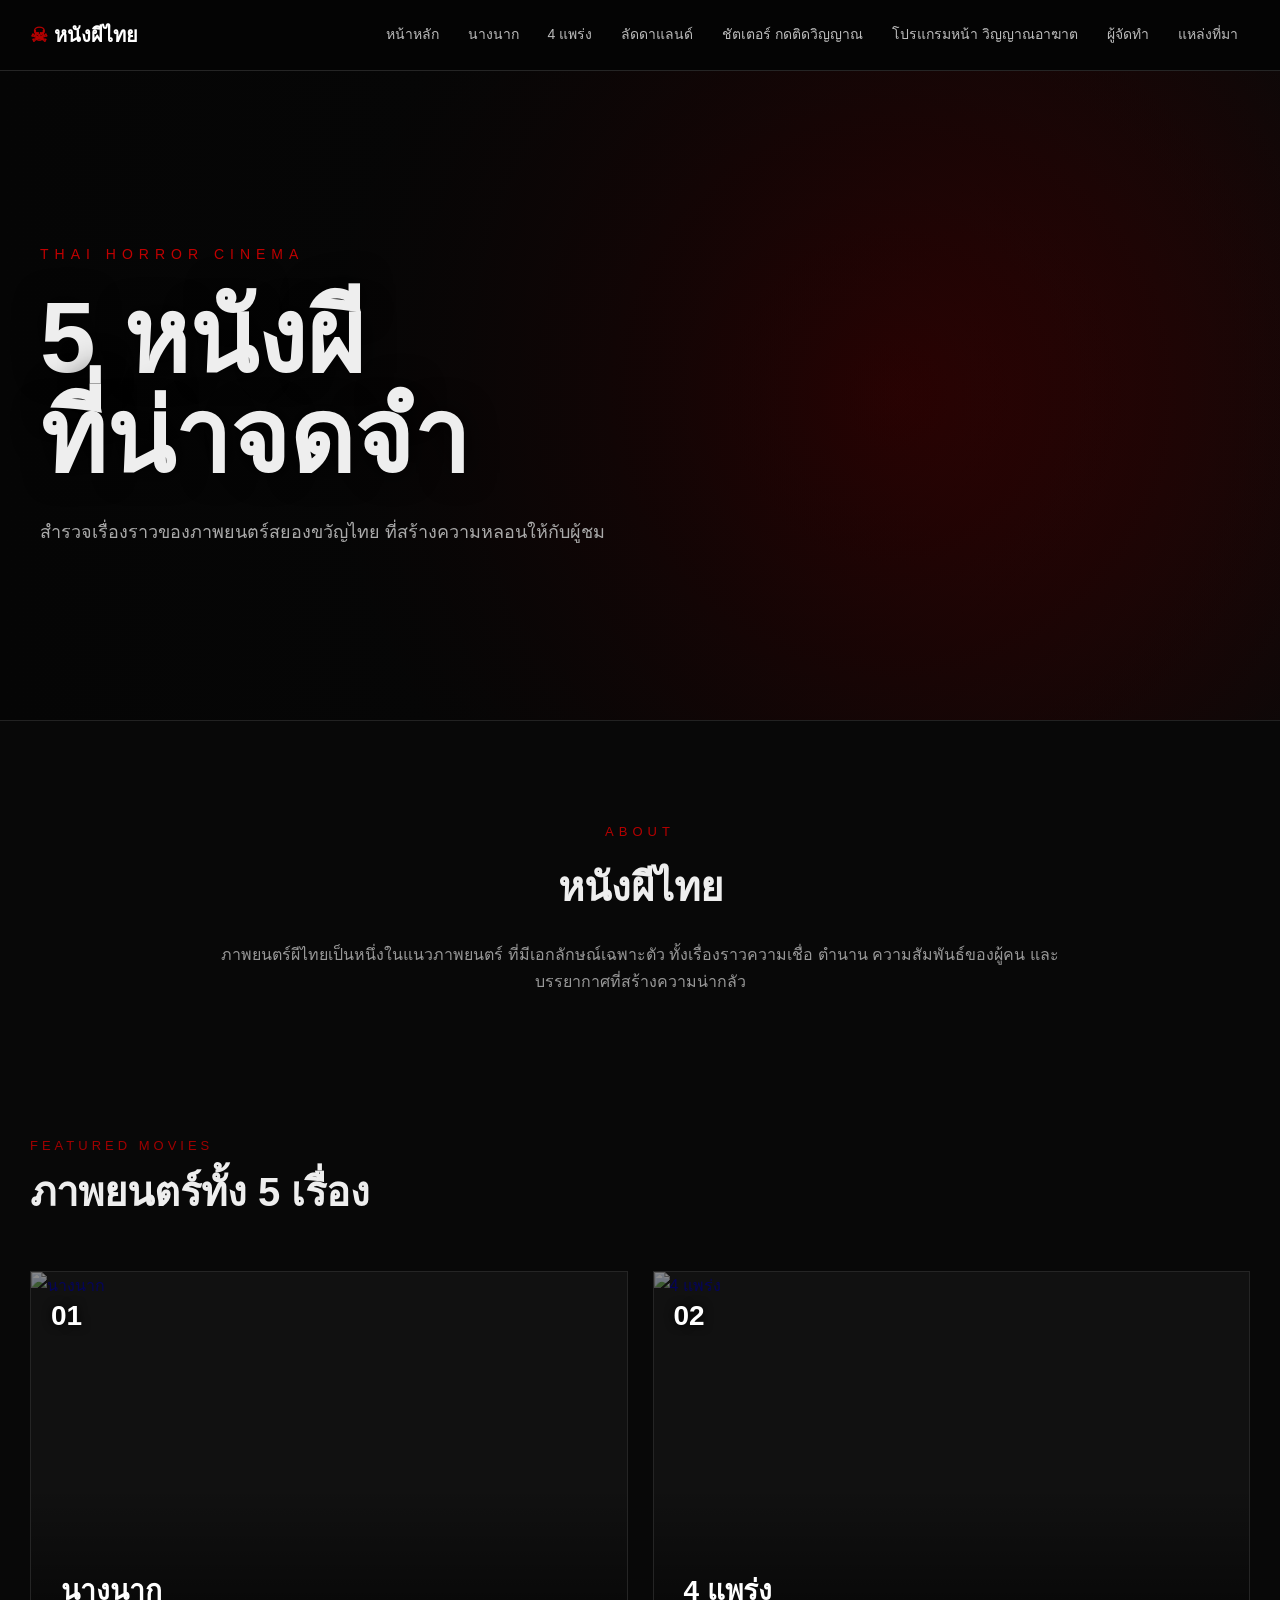
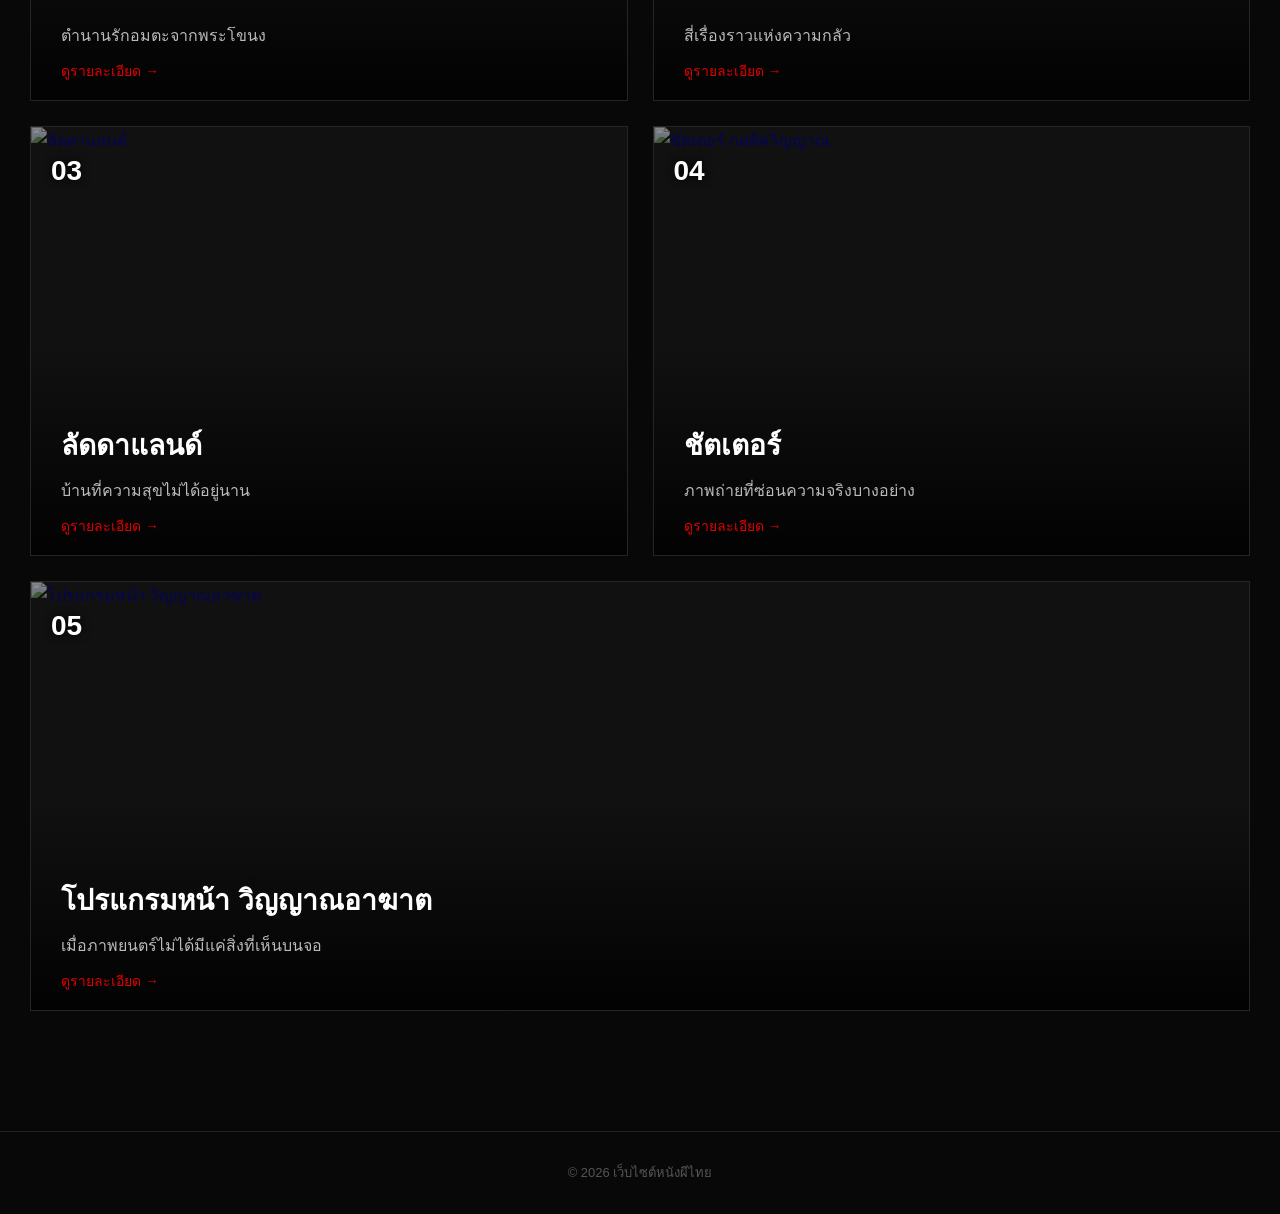
==== home.html @ dfc4360a "Add files via upload" ====
<!DOCTYPE html>
<html lang="th">
<head>
    <meta charset="UTF-8">
    <meta name="viewport" content="width=device-width, initial-scale=1.0">
    <title>หน้าหลัก | หนังผีไทย</title>
    <link rel="stylesheet" href="style.css">
</head>

<body>

<header>
    <nav>

        <div class="logo">☠ หนังผีไทย</div>

        <div class="menu">
            <a href="home.html">หน้าหลัก</a>
            <a href="nangnak.html">นางนาก</a>
            <a href="4p.html">4 แพร่ง</a>
            <a href="laddaland.html">ลัดดาแลนด์</a>
            <a href="shutter.html">ชัตเตอร์ กดติดวิญญาณ</a>
            <a href="program.html">โปรแกรมหน้า วิญญาณอาฆาต</a>
            <a href="author.html">ผู้จัดทำ</a>
            <a href="source.html">แหล่งที่มา</a>
        </div>

    </nav>
</header>


<main>

    <section class="hero">

        <div class="hero-content">

            <p class="hero-small">THAI HORROR CINEMA</p>

            <h1>
                5 หนังผี<br>
                ที่น่าจดจำ
            </h1>

            <p>
                สำรวจเรื่องราวของภาพยนตร์สยองขวัญไทย
                ที่สร้างความหลอนให้กับผู้ชม
            </p>

        </div>

    </section>


    <section class="about">

        <p class="section-label">ABOUT</p>

        <h2>หนังผีไทย</h2>

        <p>
            ภาพยนตร์ผีไทยเป็นหนึ่งในแนวภาพยนตร์
            ที่มีเอกลักษณ์เฉพาะตัว ทั้งเรื่องราวความเชื่อ
            ตำนาน ความสัมพันธ์ของผู้คน
            และบรรยากาศที่สร้างความน่ากลัว
        </p>

    </section>


    <section class="movie-section">

        <div class="section-title">
            <p>FEATURED MOVIES</p>
            <h2>ภาพยนตร์ทั้ง 5 เรื่อง</h2>
        </div>


        <div class="movie-grid">


            <a href="nangnak.html" class="movie-card">

                <img src="nangnak/pic1.jpg" alt="นางนาก">

                <div class="movie-number">01</div>

                <div class="movie-overlay">
                    <h3>นางนาก</h3>
                    <p>ตำนานรักอมตะจากพระโขนง</p>
                    <span>ดูรายละเอียด →</span>
                </div>

            </a>


            <a href="4p.html" class="movie-card">

                <img src="4p/1pic.jpg" alt="4 แพร่ง">

                <div class="movie-number">02</div>

                <div class="movie-overlay">
                    <h3>4 แพร่ง</h3>
                    <p>สี่เรื่องราวแห่งความกลัว</p>
                    <span>ดูรายละเอียด →</span>
                </div>

            </a>


            <a href="laddaland.html" class="movie-card">

                <img src="laddaland/pic1.png" alt="ลัดดาแลนด์">

                <div class="movie-number">03</div>

                <div class="movie-overlay">
                    <h3>ลัดดาแลนด์</h3>
                    <p>บ้านที่ความสุขไม่ได้อยู่นาน</p>
                    <span>ดูรายละเอียด →</span>
                </div>

            </a>


            <a href="shutter.html" class="movie-card">

                <img src="shutter/shutter.png" alt="ชัตเตอร์ กดติดวิญญาณ">

                <div class="movie-number">04</div>

                <div class="movie-overlay">
                    <h3>ชัตเตอร์</h3>
                    <p>ภาพถ่ายที่ซ่อนความจริงบางอย่าง</p>
                    <span>ดูรายละเอียด →</span>
                </div>

            </a>


            <a href="program.html" class="movie-card">

                <img src="programarkat/pic1.png" alt="โปรแกรมหน้า วิญญาณอาฆาต">

                <div class="movie-number">05</div>

                <div class="movie-overlay">
                    <h3>โปรแกรมหน้า วิญญาณอาฆาต</h3>
                    <p>เมื่อภาพยนตร์ไม่ได้มีแค่สิ่งที่เห็นบนจอ</p>
                    <span>ดูรายละเอียด →</span>
                </div>

            </a>


        </div>

    </section>

</main>


<footer>
    © 2026 เว็บไซต์หนังผีไทย
</footer>

</body>
</html>
---- style.css ----
/* =========================================
   RESET
========================================= */

* {
    margin: 0;
    padding: 0;
    box-sizing: border-box;
}

html {
    scroll-behavior: smooth;
}

body {
    font-family: Arial, "Tahoma", sans-serif;
    background: #080808;
    color: #eeeeee;
    line-height: 1.7;
}


/* =========================================
   HEADER / NAVIGATION
========================================= */

header {
    position: sticky;
    top: 0;
    z-index: 1000;
    background: rgba(5, 5, 5, 0.96);
    border-bottom: 1px solid #252525;
    backdrop-filter: blur(10px);
}

nav {
    max-width: 1400px;
    margin: auto;
    min-height: 70px;
    display: flex;
    align-items: center;
    justify-content: space-between;
    gap: 25px;
    padding: 10px 30px;
}

.logo {
    color: #ffffff;
    font-size: 20px;
    font-weight: bold;
    white-space: nowrap;
}

.logo:first-letter {
    color: #b30000;
}

.menu {
    display: flex;
    flex-wrap: wrap;
    justify-content: flex-end;
    gap: 5px;
}

.menu a {
    color: #bbbbbb;
    text-decoration: none;
    padding: 8px 12px;
    font-size: 14px;
    transition: 0.3s;
}

.menu a:hover {
    color: #ff3030;
    background: #151515;
}


/* =========================================
   INTRO PAGE
========================================= */

.intro-page {
    min-height: 100vh;

    background:
        linear-gradient(
            rgba(0, 0, 0, 0.78),
            rgba(0, 0, 0, 0.9)
        ),
        radial-gradient(
            circle at center,
            #420000 0%,
            #090909 55%,
            #000000 100%
        );

    display: flex;
    align-items: center;
    justify-content: center;
    text-align: center;
}

.intro-overlay {
    width: 90%;
    max-width: 800px;
}

.warning {
    color: #d00000;
    font-size: 14px;
    letter-spacing: 5px;
    margin-bottom: 25px;
    animation: flicker 2s infinite;
}

.intro-overlay h1 {
    font-size: clamp(45px, 8vw, 90px);
    line-height: 1.05;
    color: #ffffff;
    text-shadow:
        0 0 10px #000,
        0 0 30px #7a0000;
}

.intro-overlay p {
    color: #999999;
    margin: 30px 0;
    font-size: 17px;
}

.enter-button {
    display: inline-block;
    padding: 14px 40px;
    border: 1px solid #a00000;
    color: #ffffff;
    text-decoration: none;
    background: #520000;
    transition: 0.3s;
}

.enter-button:hover {
    background: #a00000;
    box-shadow: 0 0 30px #8b0000;
    transform: translateY(-3px);
}

.intro-overlay small {
    display: block;
    margin-top: 35px;
    color: #555555;
}


/* =========================================
   HERO
========================================= */

.hero {
    min-height: 650px;

    display: flex;
    align-items: center;

    background:
        linear-gradient(
            90deg,
            #050505 0%,
            rgba(5, 5, 5, 0.8) 35%,
            rgba(5, 5, 5, 0.3) 100%
        ),
        radial-gradient(
            circle at 70% 50%,
            #500000,
            #0a0a0a 60%
        );

    border-bottom: 1px solid #222;
}

.hero-content {
    max-width: 1400px;
    width: 100%;
    margin: auto;
    padding: 60px 40px;
}

.hero-small {
    color: #c00000;
    letter-spacing: 6px;
    font-size: 14px;
    margin-bottom: 20px;
}

.hero h1 {
    font-size: clamp(50px, 8vw, 100px);
    line-height: 1;
    margin-bottom: 30px;
    text-shadow: 0 0 30px #000;
}

.hero p:last-child {
    color: #aaa;
    font-size: 18px;
}


/* =========================================
   GENERAL SECTIONS
========================================= */

.about {
    max-width: 900px;
    margin: auto;
    text-align: center;
    padding: 100px 30px;
}

.section-label {
    color: #b40000;
    font-size: 13px;
    letter-spacing: 5px;
    margin-bottom: 10px;
}

.about h2,
.section-title h2 {
    font-size: 40px;
    margin-bottom: 20px;
}

.about > p:last-child {
    color: #999;
}


/* =========================================
   MOVIE SECTION
========================================= */

.movie-section {
    max-width: 1400px;
    margin: auto;
    padding: 40px 30px 120px;
}

.section-title {
    margin-bottom: 45px;
}

.section-title p {
    color: #a00000;
    letter-spacing: 4px;
    font-size: 13px;
}

.movie-grid {
    display: grid;
    grid-template-columns: repeat(2, 1fr);
    gap: 25px;
}

.movie-card {
    position: relative;
    display: block;
    height: 430px;
    overflow: hidden;
    background: #111;
    border: 1px solid #252525;
    text-decoration: none;
}

.movie-card:last-child {
    grid-column: span 2;
}

.movie-card img {
    width: 100%;
    height: 100%;
    object-fit: cover;
    display: block;

    filter: grayscale(35%) brightness(55%);

    transition:
        transform 0.7s,
        filter 0.7s;
}

.movie-card:hover img {
    transform: scale(1.08);
    filter: grayscale(0%) brightness(70%);
}

.movie-number {
    position: absolute;
    top: 20px;
    left: 20px;
    z-index: 2;

    font-size: 28px;
    font-weight: bold;
    color: #ffffff;

    text-shadow: 0 0 10px #000;
}

.movie-overlay {
    position: absolute;
    left: 0;
    right: 0;
    bottom: 0;

    padding: 80px 30px 30px;

    background:
        linear-gradient(
            transparent,
            rgba(0, 0, 0, 0.95)
        );

    transform: translateY(15px);
    transition: 0.4s;
}

.movie-card:hover .movie-overlay {
    transform: translateY(0);
}

.movie-overlay h3 {
    font-size: 28px;
    color: #ffffff;
}

.movie-overlay p {
    color: #bbb;
    margin: 8px 0;
}

.movie-overlay span {
    color: #e00000;
    font-size: 14px;
}


/* =========================================
   DETAIL PAGE
========================================= */

.detail-page {
    max-width: 1300px;
    min-height: calc(100vh - 70px);

    margin: auto;
    padding: 80px 30px;

    display: grid;
    grid-template-columns: 0.9fr 1.1fr;
    gap: 70px;
    align-items: center;
}

.detail-image {
    height: 650px;
    overflow: hidden;
    border: 1px solid #2a2a2a;
    background: #111;
}

.detail-image img {
    width: 100%;
    height: 100%;
    object-fit: cover;
    filter: brightness(65%);
    transition: 0.5s;
}

.detail-image:hover img {
    transform: scale(1.04);
    filter: brightness(80%);
}

.rank {
    color: #b00000;
    letter-spacing: 5px;
    font-size: 14px;
}

.detail-content h1 {
    font-size: clamp(45px, 6vw, 75px);
    line-height: 1.05;
    margin: 15px 0;
}

.detail-content h3 {
    color: #777;
    letter-spacing: 5px;
    font-size: 15px;
}

.line {
    width: 70px;
    height: 2px;
    background: #a00000;
    margin: 30px 0;
}

.detail-content > p:not(.rank) {
    color: #aaa;
    margin-bottom: 20px;
}

.info-box {
    margin: 30px 0;
    padding: 20px 25px;
    background: #111;
    border-left: 3px solid #a00000;
}

.info-box p {
    color: #999;
}

.info-box b {
    color: #eeeeee;
}

.back-button {
    display: inline-block;
    padding: 12px 25px;
    border: 1px solid #444;
    color: #ffffff;
    text-decoration: none;
    transition: 0.3s;
}

.back-button:hover {
    border-color: #a00000;
    background: #650000;
}


/* =========================================
   AUTHOR PAGE
========================================= */

.author-page {
    max-width: 850px;
    min-height: calc(100vh - 70px);
    margin: auto;

    padding: 100px 30px;

    text-align: center;
}

.author-icon {
    width: 100px;
    height: 100px;

    margin: 0 auto 30px;

    border: 1px solid #800000;
    border-radius: 50%;

    display: flex;
    align-items: center;
    justify-content: center;

    color: #b00000;
    font-size: 40px;

    box-shadow: 0 0 30px rgba(150, 0, 0, 0.25);
}

.author-page h1 {
    font-size: 60px;
    margin-bottom: 40px;
}

.author-card {
    text-align: left;

    padding: 40px;

    background: #101010;
    border: 1px solid #292929;

    margin-bottom: 40px;
}

.author-card p {
    margin: 10px 0;
    color: #888;
}

.author-card b {
    color: #ddd;
}


/* =========================================
   SOURCE PAGE
========================================= */

.source-page {
    max-width: 900px;
    min-height: calc(100vh - 70px);

    margin: auto;
    padding: 100px 30px;
}

.source-page h1 {
    font-size: 60px;
    margin-bottom: 15px;
}

.source-intro {
    color: #888;
    margin-bottom: 50px;
}

.source-list {
    display: flex;
    flex-direction: column;
    gap: 15px;
}

.source-item {
    display: flex;
    gap: 25px;

    padding: 25px;

    background: #111;
    border: 1px solid #252525;

    transition: 0.3s;
}

.source-item:hover {
    border-color: #700000;
    transform: translateX(5px);
}

.source-item > span {
    color: #a00000;
    font-size: 20px;
    font-weight: bold;
}

.source-item h3 {
    margin-bottom: 5px;
}

.source-item p {
    color: #888;
}
.qr-box {
    width: 180px;
    height: 180px;

    margin: auto;

    padding: 10px;

    background: #ffffff;

    border: 1px solid #800000;

    display: flex;

    align-items: center;
    justify-content: center;

    transition: 0.3s;
}

.qr-box img {
    width: 100%;
    height: 100%;

    object-fit: contain;

    display: block;
}


/* =========================================
   FOOTER
========================================= */

footer {
    border-top: 1px solid #222;
    text-align: center;
    padding: 30px;
    color: #555;
    font-size: 13px;
}


/* =========================================
   ANIMATION
========================================= */

@keyframes flicker {

    0% {
        opacity: 1;
    }

    45% {
        opacity: 0.7;
    }

    50% {
        opacity: 0.3;
    }

    55% {
        opacity: 1;
    }

    80% {
        opacity: 0.8;
    }

    100% {
        opacity: 1;
    }

}


/* =========================================
   TABLET
========================================= */

@media (max-width: 900px) {

    nav {
        flex-direction: column;
        padding: 15px;
    }

    .menu {
        justify-content: center;
    }

    .hero {
        min-height: 550px;
    }

    .movie-grid {
        grid-template-columns: 1fr;
    }

    .movie-card:last-child {
        grid-column: span 1;
    }

    .detail-page {
        grid-template-columns: 1fr;
        gap: 40px;
    }

    .detail-image {
        height: 500px;
    }
    .qr-box {
    width: 180px;
    height: 180px;

    margin: auto;

    padding: 10px;

    background: #ffffff;

    border: 1px solid #800000;

    display: flex;

    align-items: center;
    justify-content: center;

    transition: 0.3s;
}

.qr-box img {
    width: 100%;
    height: 100%;

    object-fit: contain;

    display: block;
}

}


/* =========================================
   MOBILE
========================================= */

@media (max-width: 600px) {

    .logo {
        font-size: 17px;
    }
    @media (max-width: 650px) {

    .qr-box {
        width: 160px;
        height: 160px;
    }

}

    .menu {
        width: 100%;
        overflow-x: auto;
        flex-wrap: nowrap;
        justify-content: flex-start;
    }

    .menu a {
        white-space: nowrap;
        font-size: 13px;
    }

    .hero {
        min-height: 500px;
    }

    .hero-content {
        padding: 40px 25px;
    }

    .hero h1 {
        font-size: 48px;
    }

    .about {
        padding: 70px 25px;
    }

    .about h2,
    .section-title h2 {
        font-size: 30px;
    }

    .movie-section {
        padding: 30px 20px 80px;
    }

    .movie-card {
        height: 380px;
    }

    .movie-overlay h3 {
        font-size: 22px;
    }

    .detail-page {
        padding: 50px 20px;
    }

    .detail-image {
        height: 450px;
    }

    .detail-content h1 {
        font-size: 45px;
    }

    .author-page h1,
    .source-page h1 {
        font-size: 45px;
    }

    .author-card {
        padding: 25px;
    }

}
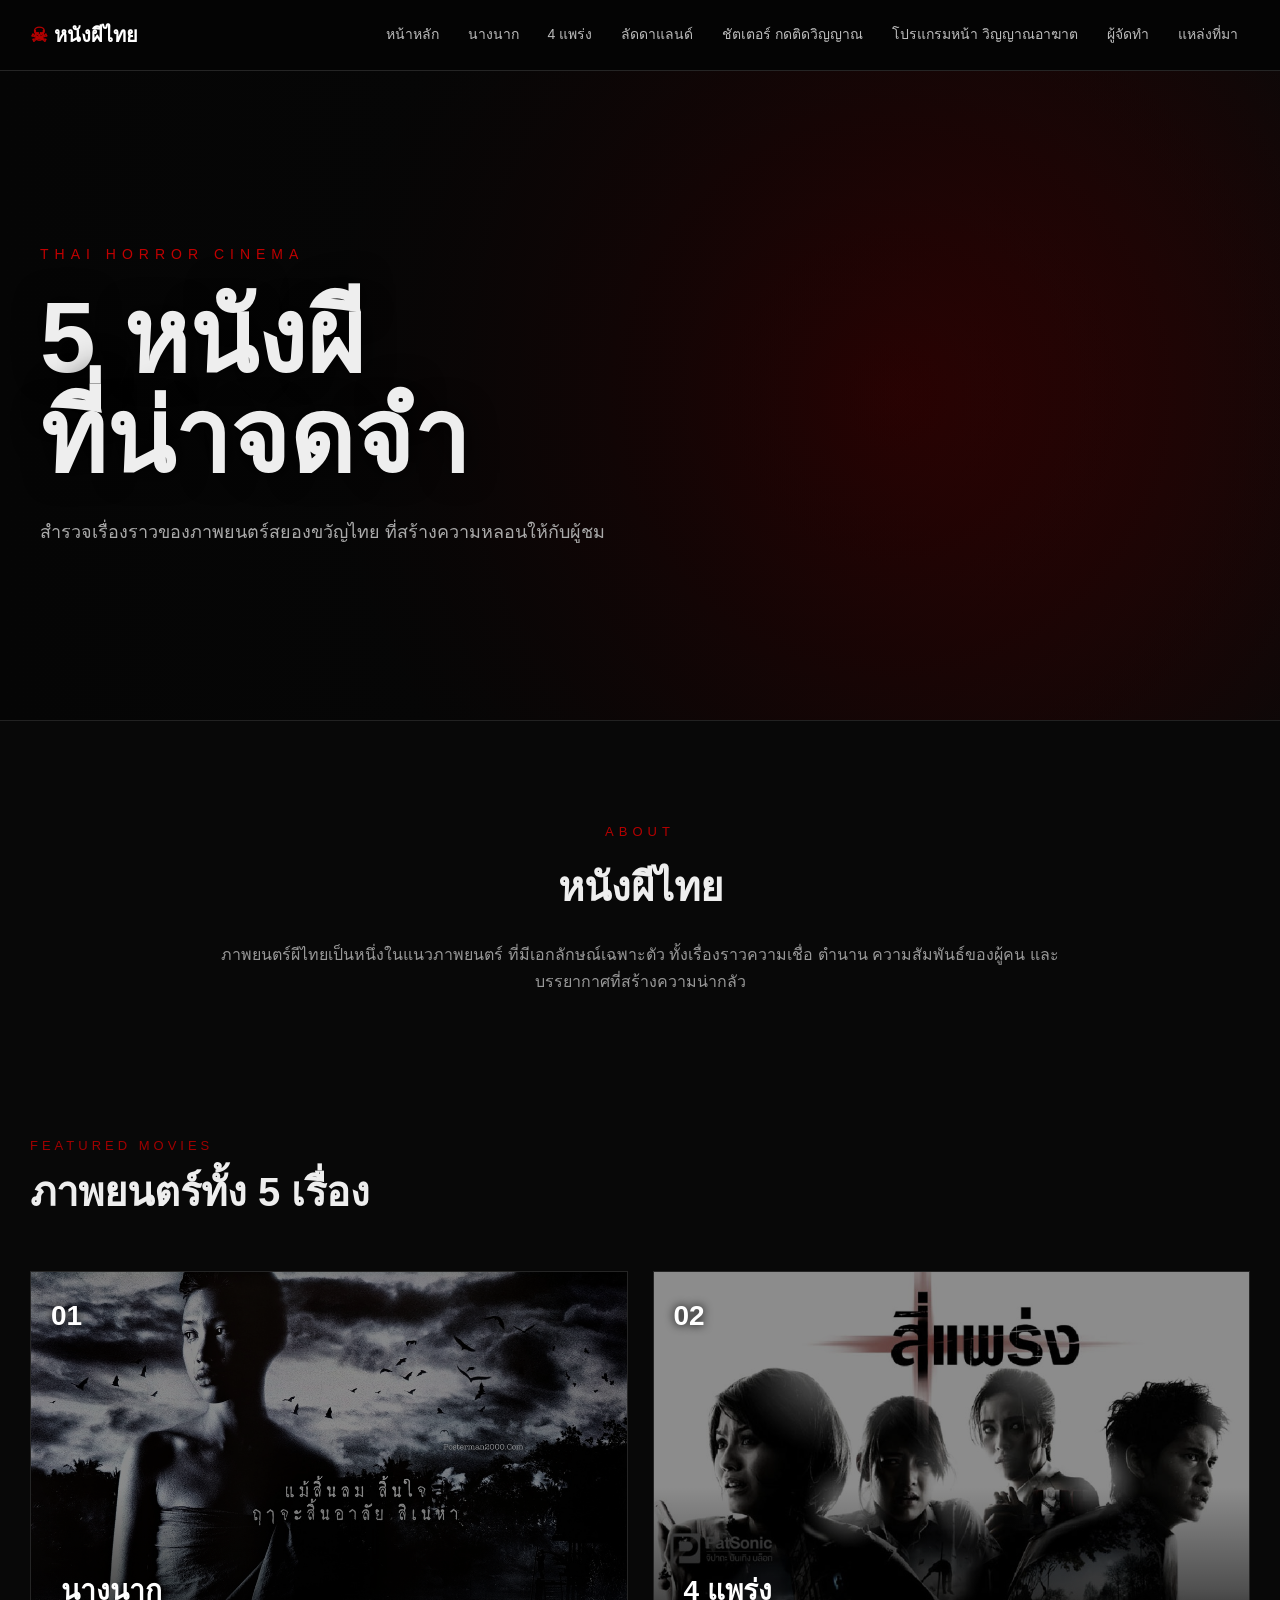
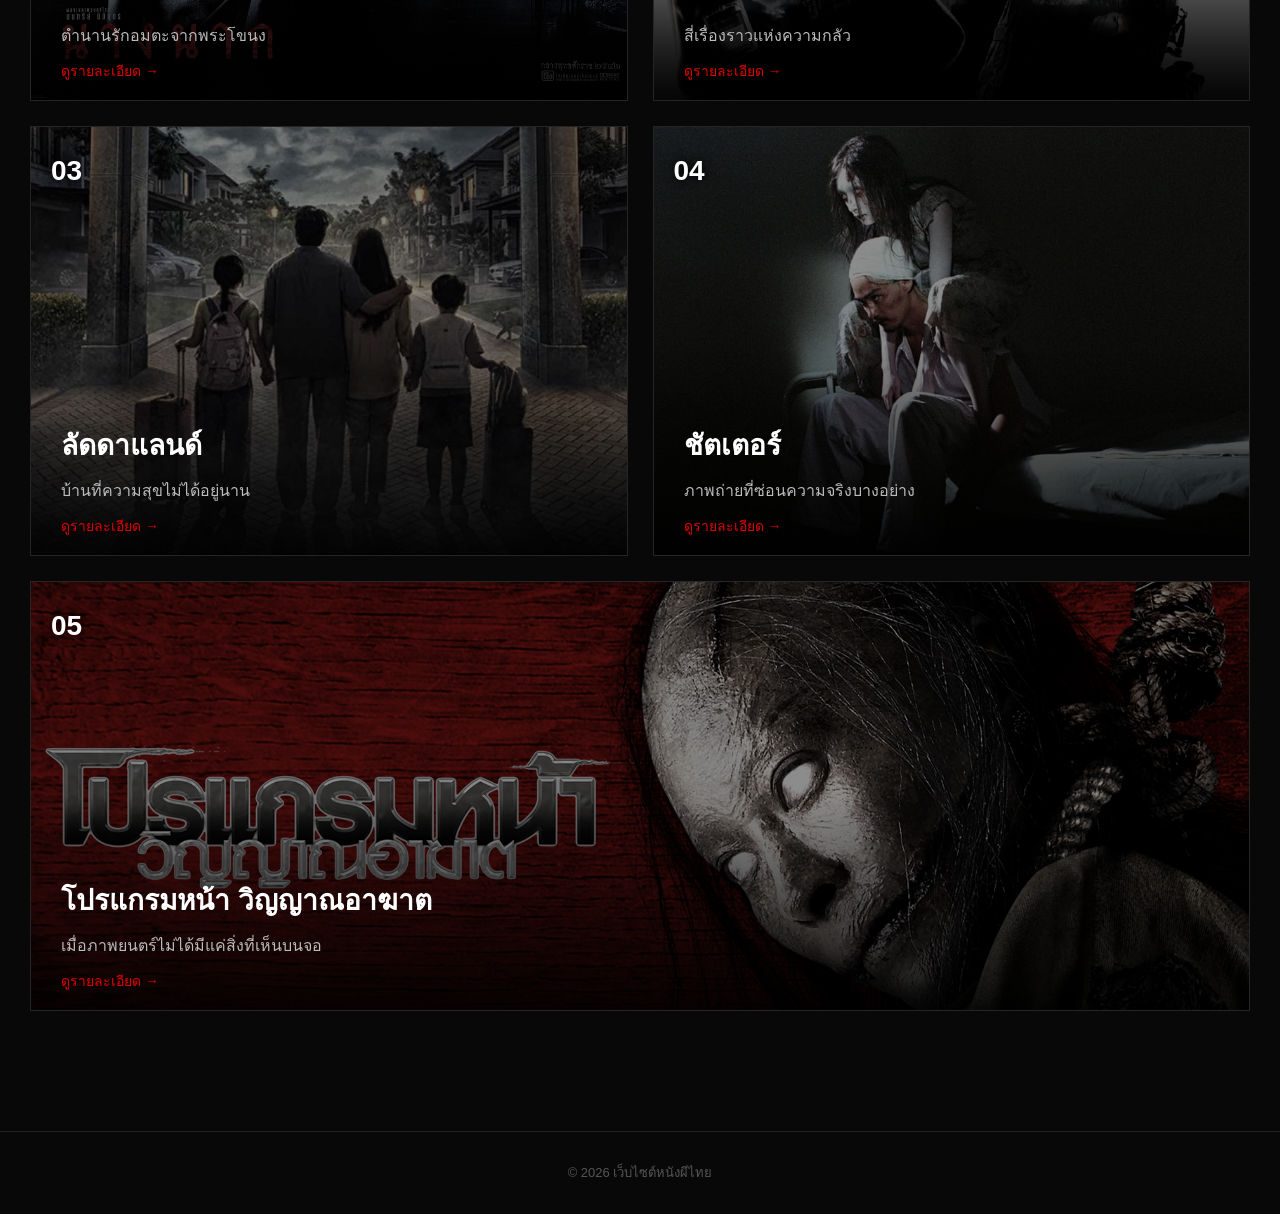
==== commit 873947a9: "Add files via upload" ====
--- a/home.html
+++ b/home.html
@@ -81,7 +81,7 @@
 
             <a href="nangnak.html" class="movie-card">
 
-                <img src="nangnak/pic1.jpg" alt="นางนาก">
+                <img src="np1.jpg" alt="นางนาก">
 
                 <div class="movie-number">01</div>
 
@@ -96,7 +96,7 @@
 
             <a href="4p.html" class="movie-card">
 
-                <img src="4p/1pic.jpg" alt="4 แพร่ง">
+                <img src="4p1.jpg" alt="4 แพร่ง">
 
                 <div class="movie-number">02</div>
 
@@ -111,7 +111,7 @@
 
             <a href="laddaland.html" class="movie-card">
 
-                <img src="laddaland/pic1.png" alt="ลัดดาแลนด์">
+                <img src="lp1.png" alt="ลัดดาแลนด์">
 
                 <div class="movie-number">03</div>
 
@@ -126,7 +126,7 @@
 
             <a href="shutter.html" class="movie-card">
 
-                <img src="shutter/shutter.png" alt="ชัตเตอร์ กดติดวิญญาณ">
+                <img src="sp1.jpg" alt="ชัตเตอร์ กดติดวิญญาณ">
 
                 <div class="movie-number">04</div>
 
@@ -141,7 +141,7 @@
 
             <a href="program.html" class="movie-card">
 
-                <img src="programarkat/pic1.png" alt="โปรแกรมหน้า วิญญาณอาฆาต">
+                <img src="pp1.png" alt="โปรแกรมหน้า วิญญาณอาฆาต">
 
                 <div class="movie-number">05</div>
 
